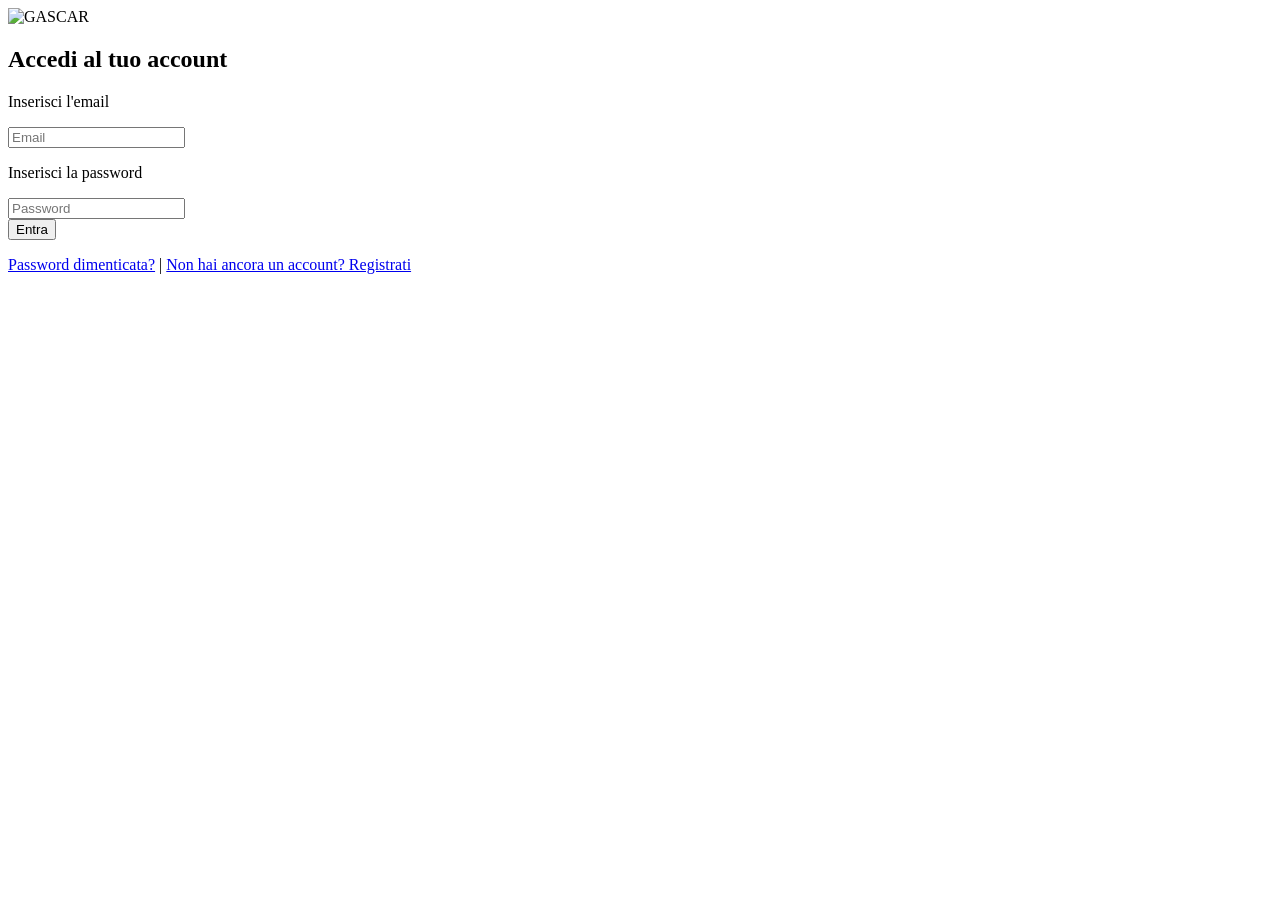
==== Gascar/Page/login.html @ dd6cd6f3 "Add login page HTML structure" ====
<html lang="it">
<head>

  <title>Accedi – GASCAR</title>
  <meta name="viewport" content="width=device-width, initial-scale=1">
  <link rel="stylesheet" href="../CSS/Login&Registrati.css">
  <!-- Font Awesome for icons (optional) -->
  <script src="https://kit.fontawesome.com/a2d9c1e5b0.js" crossorigin="anonymous"></script>
</head>
<body>

<div class="container">
  <!-- Left illustration -->
  <div class="hero">
    <div class="hero-overlay"></div>
  </div>

  <!-- Right form -->
  <div class="form-card">
    <img src="logo.png" alt="GASCAR" class="logo">

    <h2>Accedi al tuo account</h2>

    <form action="/login" method="POST">
      <div class="input-group">
        <i class="fas fa-envelope"></i>
        <p>Inserisci l'email</p>
        <input type="email" name="email" placeholder="Email" required>
      </div>

      <div class="input-group">
        <i class="fas fa-lock"></i>
        <p>Inserisci la password</p>
        <input type="password" name="password" placeholder="Password" required>
      </div>

      <button type="submit" class="btn-primary">Entra</button>
    </form>

    <div class="footer-links">
      <a href="../Page/passworddimenticata.html">Password dimenticata?</a> |
      <a href="../page/Registrati.html">Non hai ancora un account? Registrati</a>
    </div>
  </div>
</div>

</body>
</html>
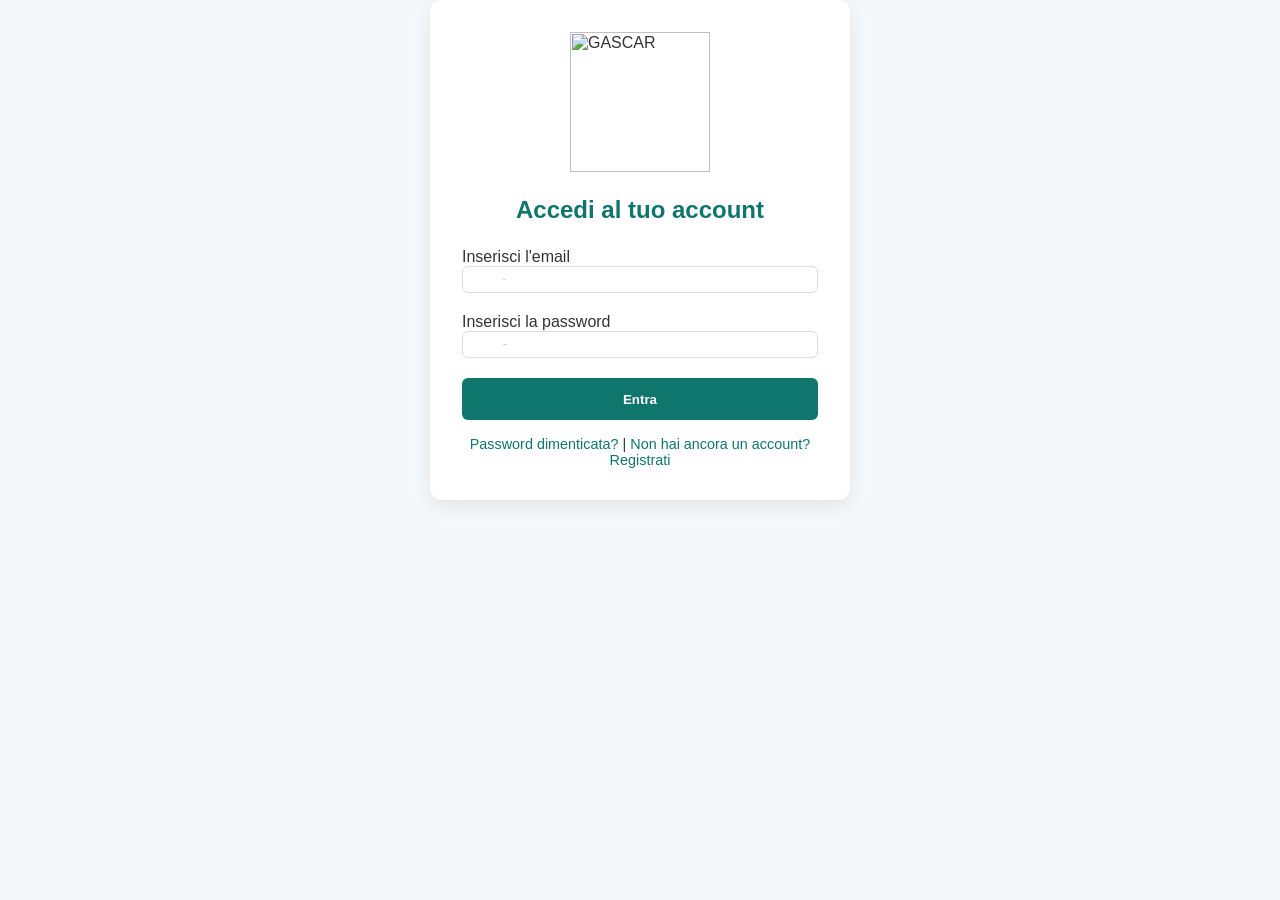
==== commit 1193256f: "modifica24/12" ====
--- a/Gascar/Page/login.html
+++ b/Gascar/Page/login.html
@@ -3,7 +3,7 @@
 
   <title>Accedi – GASCAR</title>
   <meta name="viewport" content="width=device-width, initial-scale=1">
-  <link rel="stylesheet" href="../CSS/Login&Registrati.css">
+  <link rel="stylesheet" href="../CSS/Login.css">
   <!-- Font Awesome for icons (optional) -->
   <script src="https://kit.fontawesome.com/a2d9c1e5b0.js" crossorigin="anonymous"></script>
 </head>
--- a/Gascar/CSS/Login.css
+++ b/Gascar/CSS/Login.css
@@ -0,0 +1,111 @@
+*,
+*::before,
+*::after{
+    box-sizing: border-box;
+    margin:0;
+    padding:0;
+}
+body{
+    height: 100%;
+    font-family: 'helvetica Neue', Arial, sans-serif;
+    background-color: #f5f8fa;
+    color: #333;
+}
+.contenier {
+    display: flex;
+    min-height: 100vh;
+    align-items: stretch;
+}
+
+.hero {
+    flex:1;
+    background: url()
+}
+
+.hero-overplay {
+    background: rgba(0,0,0,0.35);
+    width: 100%;
+    height: 100%;
+}
+.form-card {
+    flex:1;
+    max-width: 420px;
+    margin:auto;
+    padding: 2rem;
+    background: #fff;
+    border-radius: 12px;
+    box-shadow: 0 6px 20px rgba(0,0,0,0.08);
+}
+.logo{
+    display: block;
+    margin: 0 auto 1.5rem;
+    width: 140px;
+}
+h2{
+    text-align: center;
+    margin-bottom: 1.5rem;
+    font-weight: 600;
+    color: #0f766e;
+}
+.input-group {
+    position: relative;
+    margin-bottom: 1.25rem;
+}
+.input-group i{
+    position: absolute;
+    left: 12px;
+    top: 50%;
+    transform: translateY(-50%);
+    color:#777;
+}
+.input-group input{
+    width: 100%;
+    padding: 0.75rem 0.75rem 0.75rem 2.5rem;
+    border: 1px solid #ddd;
+    border-radius: 6px;
+    font-size: 0.95;
+}
+.input-group input:focus{
+    outline: nome;
+    border-color: #0f766e;
+}
+.btn-primary{
+    width: 100%;
+    padding: 0.85rem;
+    background: #0f766e;
+    color: #fff;
+    border: none;
+    border-radius: 6px;
+    font-weight: 600;
+    cursor: pointer;
+    transition: background .2s;
+}
+.btn-primary:hover{
+    background: #0052cc;
+}
+.footer-links{
+    margin-top: 1rem;
+    text-align: center;
+    font-size: 0.9rem;
+}
+.footer-links a{
+    color: #0f766e;
+    text-decoration: none;
+}
+.footer-links a:hover{
+    text-decoration: underline;
+}
+
+
+@media (max-width: 860px) {
+  .container {
+    flex-direction: column;
+  }
+  .hero {
+    height: 200px;
+  }
+  .form-card {
+    margin: 2rem auto;
+    box-shadow: none;
+  }
+}
